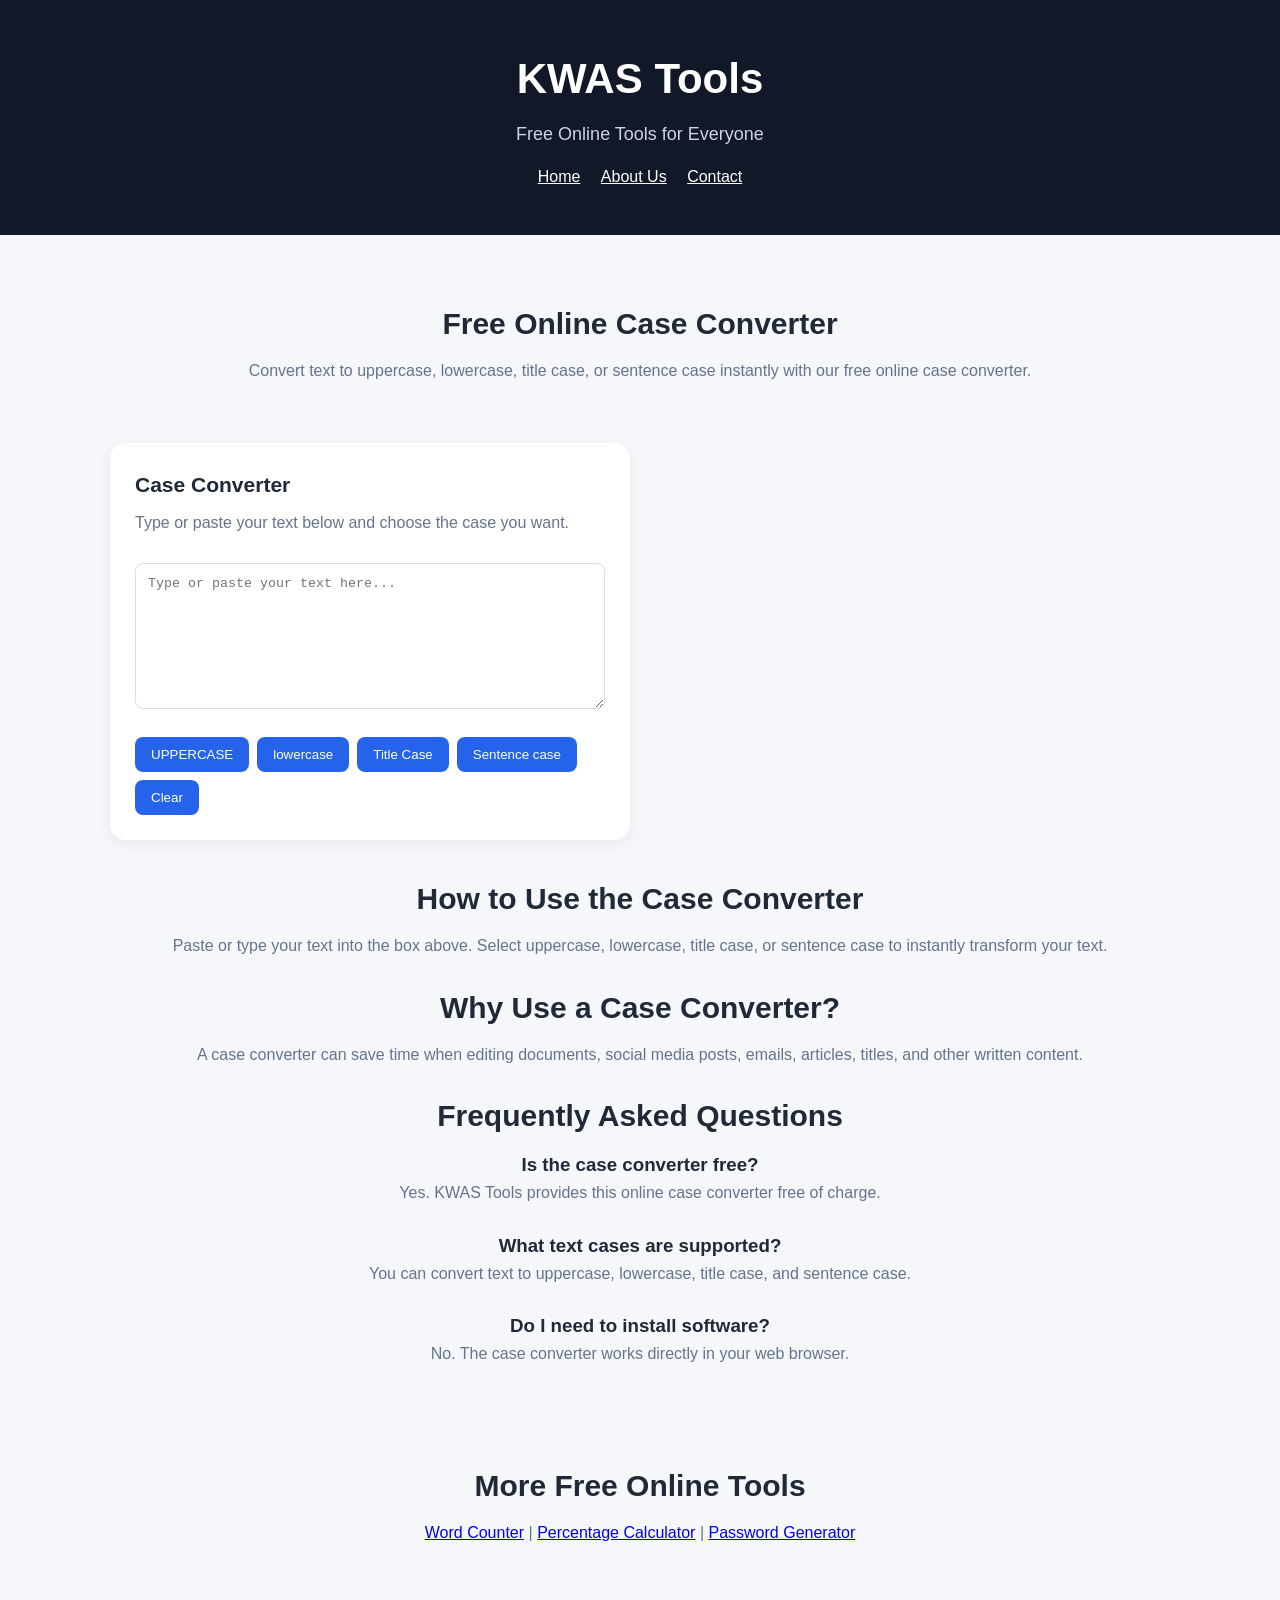
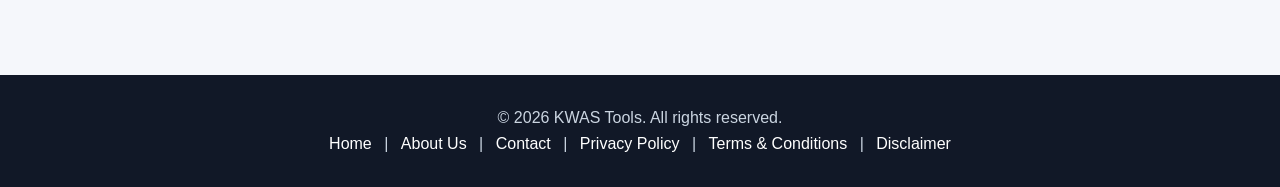
==== case-converter.html @ b63d0f81 "Create case-converter.html" ====
<!DOCTYPE html>
<html lang="en">
<head>
    <meta charset="UTF-8">
    <meta name="viewport" content="width=device-width, initial-scale=1.0">

    <title>Free Case Converter - Uppercase & Lowercase | KWAS Tools</title>

    <meta name="description"
        content="Use our free online case converter to change text to uppercase, lowercase, title case, or sentence case instantly.">

    <meta name="robots" content="index, follow">

    <link rel="canonical"
        href="https://kwas-sudo.github.io/case-converter.html">

    <meta property="og:title"
        content="Free Case Converter - KWAS Tools">

    <meta property="og:description"
        content="Convert text to uppercase, lowercase, title case and sentence case with our free online case converter.">

    <meta property="og:type" content="website">

    <meta property="og:url"
        content="https://kwas-sudo.github.io/case-converter.html">

    <link rel="stylesheet" href="style.css">
</head>

<body>

<header>
    <div class="container">
        <h1>KWAS Tools</h1>
        <p>Free Online Tools for Everyone</p>

        <nav style="margin-top:15px;">
            <a href="index.html" style="color:white; margin:0 8px;">Home</a>
            <a href="about.html" style="color:white; margin:0 8px;">About Us</a>
            <a href="contact.html" style="color:white; margin:0 8px;">Contact</a>
        </nav>
    </div>
</header>

<main>

<section class="hero">

    <h2>Free Online Case Converter</h2>

    <p>
        Convert text to uppercase, lowercase, title case, or sentence case
        instantly with our free online case converter.
    </p>

</section>

<section class="tools">

    <div class="tool-card">

        <h3>Case Converter</h3>

        <p>
            Type or paste your text below and choose the case you want.
        </p>

        <textarea
            id="caseInput"
            placeholder="Type or paste your text here..."
            rows="8"
            style="width:100%; padding:12px; margin:10px 0; border:1px solid #ddd; border-radius:8px;"
        ></textarea>

        <div style="display:flex; flex-wrap:wrap; gap:8px; margin-top:10px;">

            <button onclick="convertUpper()">
                UPPERCASE
            </button>

            <button onclick="convertLower()">
                lowercase
            </button>

            <button onclick="convertTitle()">
                Title Case
            </button>

            <button onclick="convertSentence()">
                Sentence case
            </button>

            <button onclick="clearCaseText()">
                Clear
            </button>

        </div>

    </div>

</section>

<section class="hero">

    <h2>How to Use the Case Converter</h2>

    <p>
        Paste or type your text into the box above. Select uppercase,
        lowercase, title case, or sentence case to instantly transform
        your text.
    </p>

    <h2>Why Use a Case Converter?</h2>

    <p>
        A case converter can save time when editing documents, social media
        posts, emails, articles, titles, and other written content.
    </p>

    <h2>Frequently Asked Questions</h2>

    <h3>Is the case converter free?</h3>

    <p>
        Yes. KWAS Tools provides this online case converter free of charge.
    </p>

    <h3>What text cases are supported?</h3>

    <p>
        You can convert text to uppercase, lowercase, title case, and
        sentence case.
    </p>

    <h3>Do I need to install software?</h3>

    <p>
        No. The case converter works directly in your web browser.
    </p>

</section>

<section class="hero">

    <h2>More Free Online Tools</h2>

    <p>
        <a href="word-counter.html">Word Counter</a> |
        <a href="percentage-calculator.html">Percentage Calculator</a> |
        <a href="password-generator.html">Password Generator</a>
    </p>

</section>

</main>

<footer>

    <div class="container">

        <p>© 2026 KWAS Tools. All rights reserved.</p>

        <p>
            <a href="index.html">Home</a> |
            <a href="about.html">About Us</a> |
            <a href="contact.html">Contact</a> |
            <a href="privacy-policy.html">Privacy Policy</a> |
            <a href="terms.html">Terms & Conditions</a> |
            <a href="disclaimer.html">Disclaimer</a>
        </p>

    </div>

</footer>

<script src="script.js?v=3"></script>

</body>
</html>
---- style.css ----
* {
    box-sizing: border-box;
    margin: 0;
    padding: 0;
}

body {
    font-family: Arial, sans-serif;
    background: #f5f7fb;
    color: #1f2937;
    line-height: 1.6;
}

header {
    background: #111827;
    color: white;
    text-align: center;
    padding: 45px 20px;
}

header h1 {
    font-size: 42px;
    margin-bottom: 8px;
}

header p {
    font-size: 18px;
    color: #cbd5e1;
}

main {
    max-width: 1100px;
    margin: auto;
    padding: 30px 20px;
}

.hero {
    text-align: center;
    padding: 35px 10px;
}

.hero h2 {
    font-size: 30px;
    margin-bottom: 10px;
}

.hero p {
    color: #64748b;
    margin-bottom: 25px;
}

#search {
    width: 100%;
    max-width: 600px;
    padding: 16px 20px;
    border: 1px solid #d1d5db;
    border-radius: 12px;
    font-size: 16px;
    outline: none;
    background: white;
}

#search:focus {
    border-color: #2563eb;
}

.tools {
    display: grid;
    grid-template-columns: repeat(2, 1fr);
    gap: 20px;
}

.tool-card {
    background: white;
    padding: 25px;
    border-radius: 16px;
    box-shadow: 0 4px 15px rgba(0, 0, 0, 0.06);
    transition: transform 0.2s ease;
}

.tool-card:hover {
    transform: translateY(-4px);
}

.tool-card h3 {
    font-size: 21px;
    margin-bottom: 8px;
}

.tool-card p {
    color: #64748b;
    margin-bottom: 18px;
}

.tool-card button {
    border: none;
    background: #2563eb;
    color: white;
    padding: 10px 16px;
    border-radius: 8px;
    cursor: pointer;
}

footer {
    margin-top: 40px;
    padding: 30px 20px;
    text-align: center;
    background: #111827;
    color: #cbd5e1;
}

footer a {
    color: white;
    margin: 0 8px;
    text-decoration: none;
}

footer a:hover {
    text-decoration: underline;
}

@media (max-width: 600px) {

    header h1 {
        font-size: 32px;
    }

    .hero h2 {
        font-size: 25px;
    }

    .tools {
        grid-template-columns: 1fr;
    }

    main {
        padding: 20px 15px;
    }
}
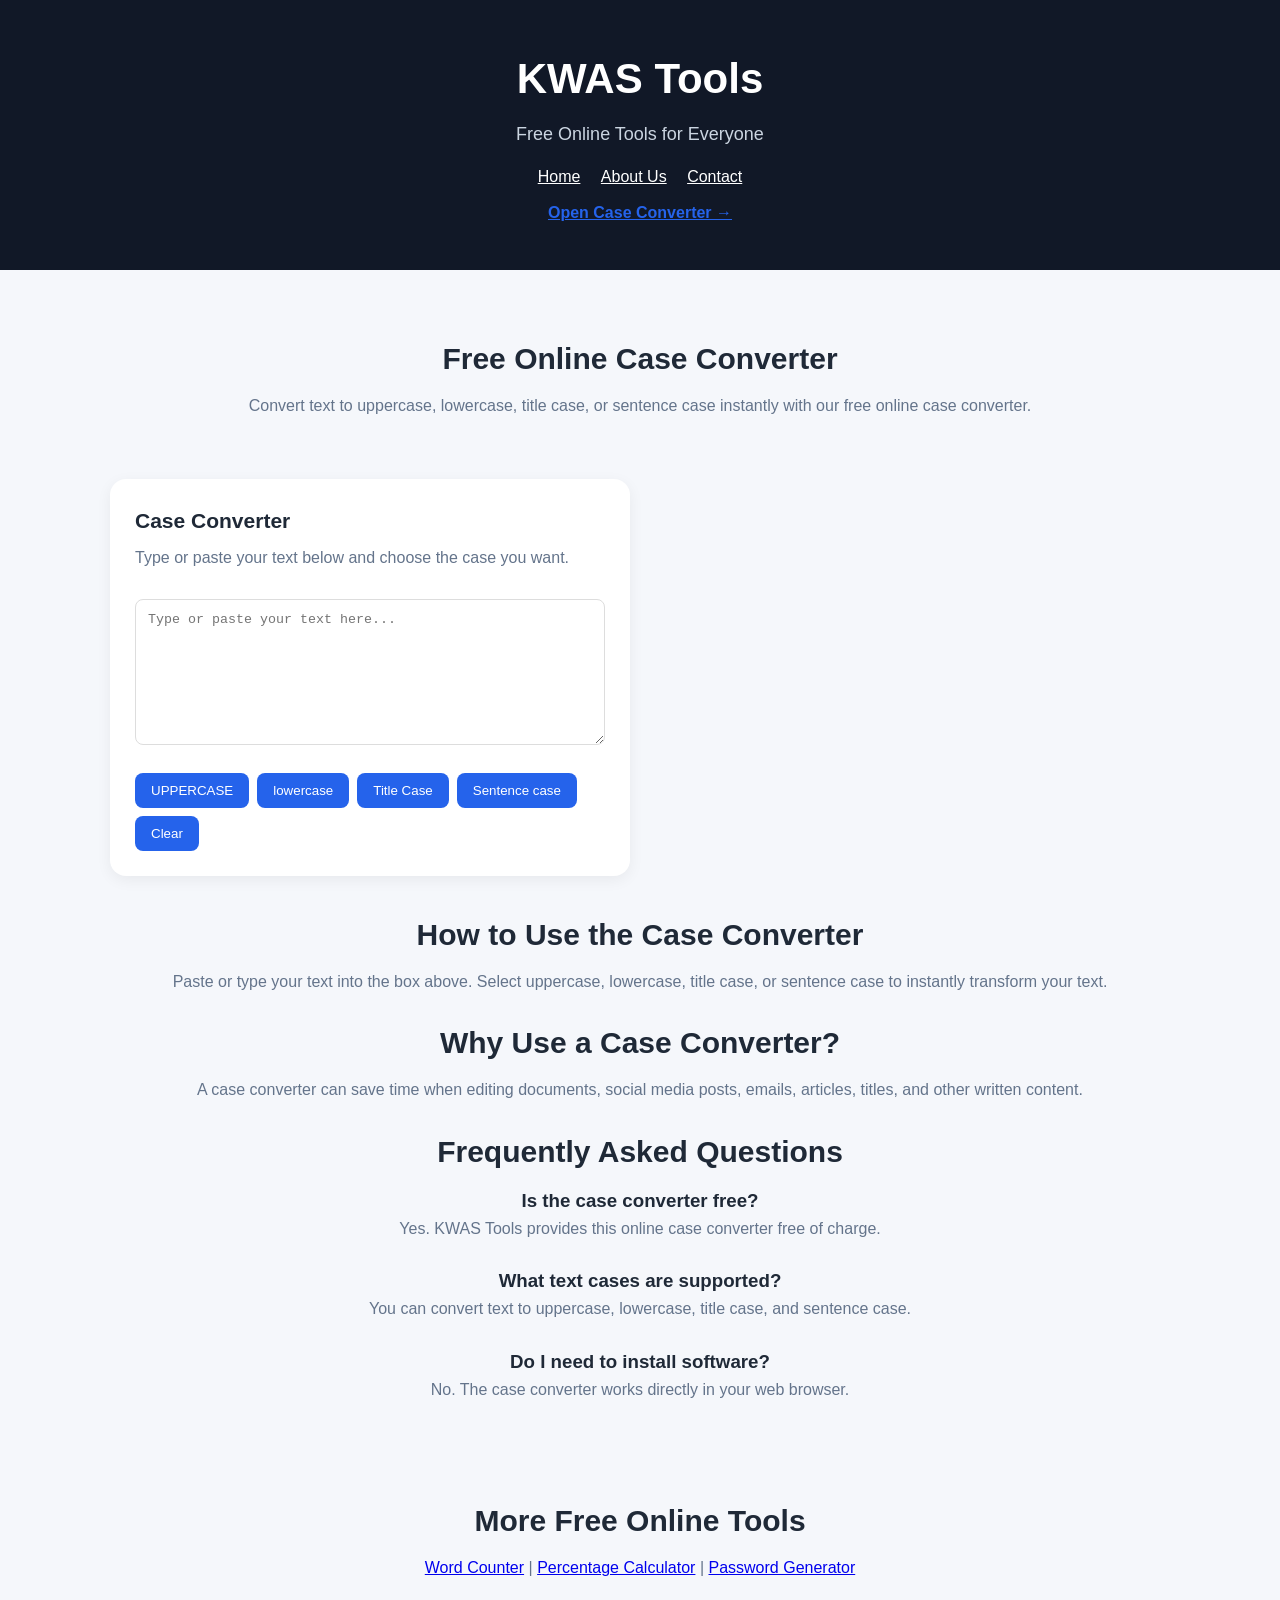
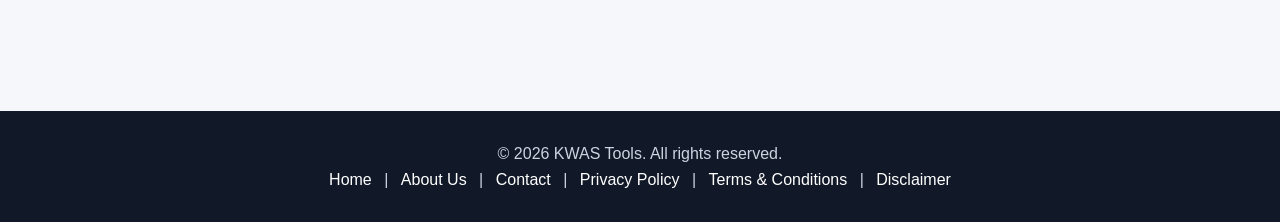
==== commit 877ea1e6: "Update case-converter.html" ====
--- a/case-converter.html
+++ b/case-converter.html
@@ -40,6 +40,10 @@
             <a href="about.html" style="color:white; margin:0 8px;">About Us</a>
             <a href="contact.html" style="color:white; margin:0 8px;">Contact</a>
         </nav>
+        <a href="case-converter.html"
+   style="display:inline-block; margin-top:10px; color:#2563eb; font-weight:bold;">
+    Open Case Converter →
+        </a>
     </div>
 </header>
 
